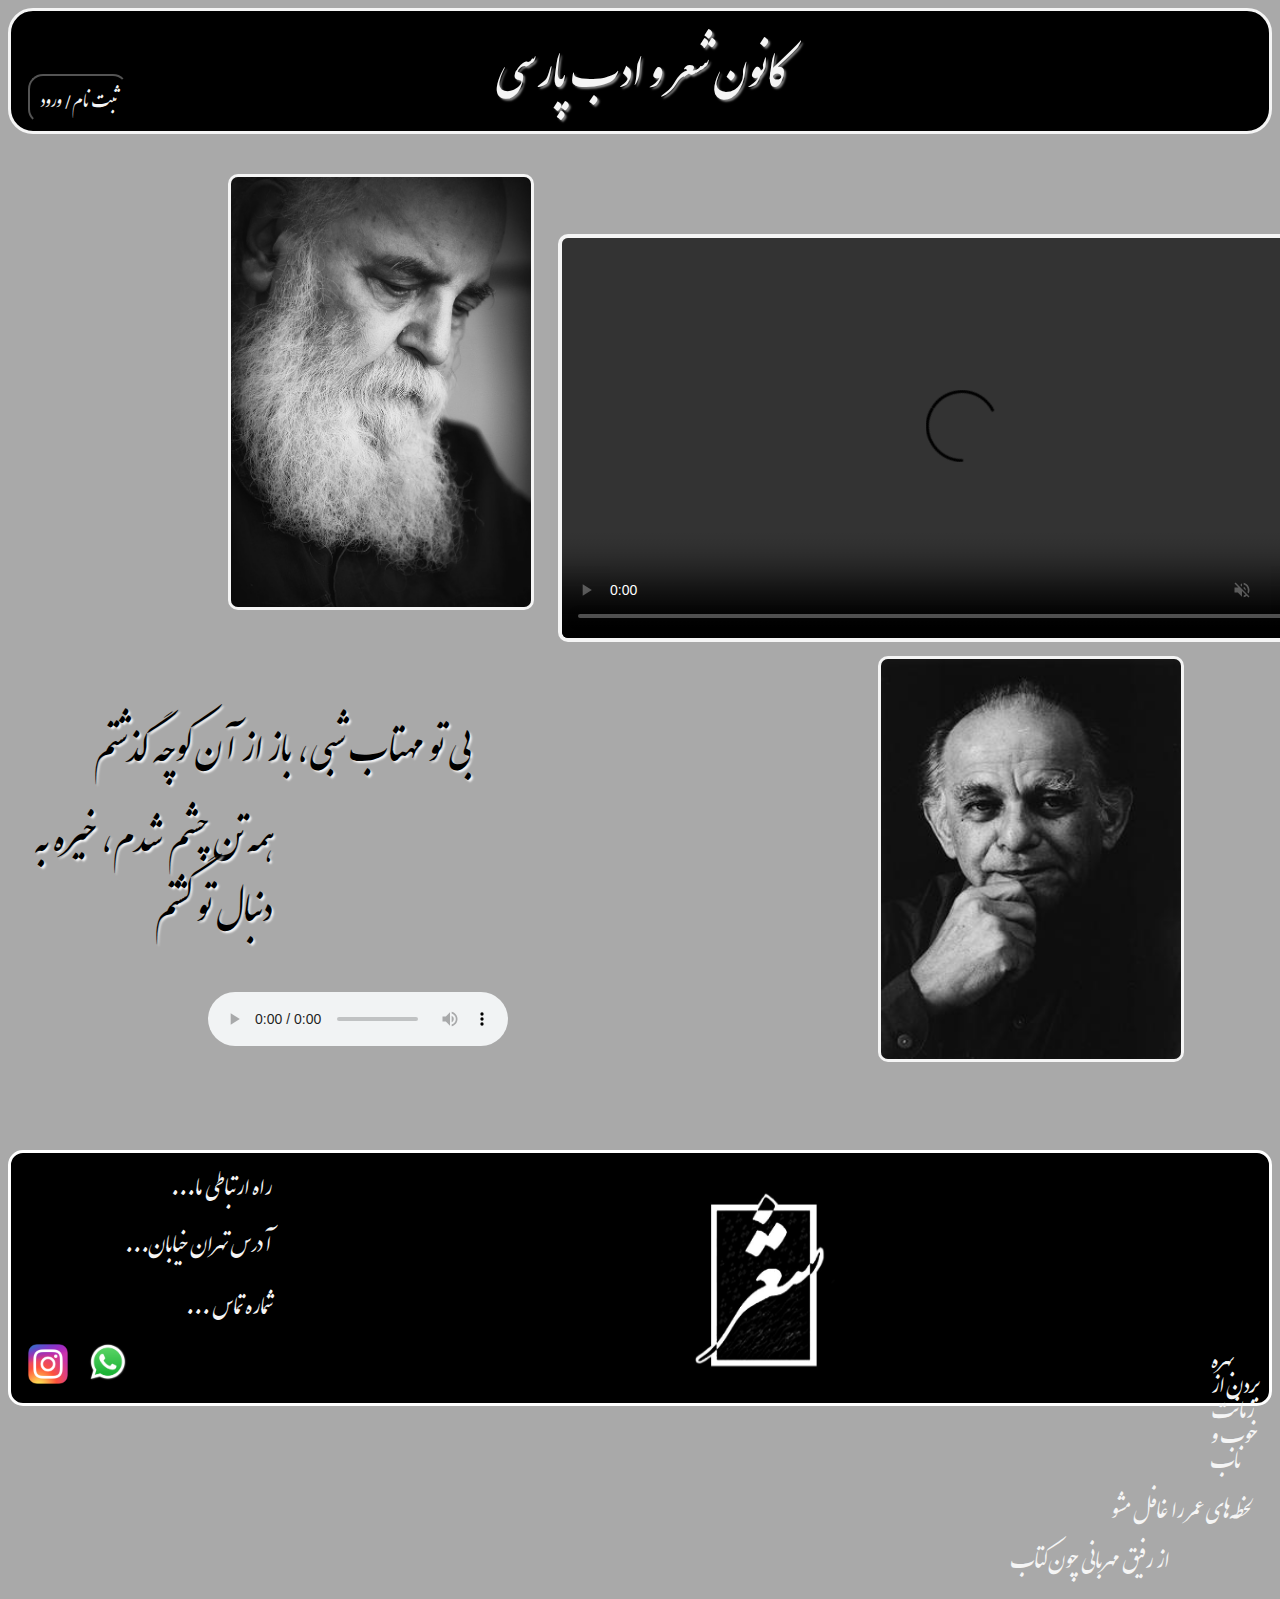
==== nastaliq web/index.html @ ec3a8c47 "Add files via upload" ====
<!DOCTYPE html>
<html lang="en">
<head>
    <meta charset="UTF-8">
    <meta http-equiv="X-UA-Compatible" content="IE=edge">
    <meta name="viewport" content="width=device-width, initial-scale=1.0">
    <title>poem</title>
    <link rel="stylesheet" href="style.css">
</head>
<body>
    <header>
        <div class="header">
            کانون شعر و ادب پارسی
        </div >


        <div class="submit">
            <form action="calc.php" method="post" class="action">
                <a href="http://about.html" target="_blank">
                <input type="button" value="ثبت نام/ ورود" class="login"></a>
            </form>
        </div>
    </header>

    
        <div><img class="img1" src="./image/Hushang_Ebtehaj_-_هوشنگ_ابتهاج.jpg" alt="not found"></div>
        <div>
            <video class="video1" controls autoplay muted >
            <source src="./video/ebtehaj.mp4" type="video/mp4">
            <source src="./video/ebtehaj.ogg" type="video/ogg">
            your video does not support
            </video>
        </div>

        <div class="ptag" >
            <div><img class="img2" src="./image/Fereydoon_Moshiri.jpg" alt="not found"></div>
            <div><p class="mtn1">بی تو مهتاب شبی، باز از آن کوچه گذشتم</p></div>
            <div><p class="mtn11">همه تن چشم شدم، خیره به دنبال تو گشتم</p></div>        
        </div>

        <div>
            <audio  controls autoplay loop class="audio1">
                <source src="./music/Kourosh Yaghmaei - Kooche (320).ogg " type="audio/ogg">
                <source src="./music/Kourosh Yaghmaei - Kooche (320).mp3 " type="audio/mpeg">    
            </audio>
        </div>
       
    <footer>
        <div class="footer">
            <p class="p1">گر که خواهی پیشرفتی با شتاب</p>
            <p class="p2">بهره بردن از زمانت خوب و ناب</p>
            <p class="p3">لحظه‌های عمر را غافل مشو</p>
            <p class="p4">از رفیق مهربانی چون کتاب</p>
        </div>
        <div>
            <p class="p5">راه ارتباطی ما...</p>
            <p class="p6"> آدرس تهران خیابان...</p>
            <p class="p7">شماره تماس ...</p>
        </div>
        <div>
            <img class="imglog" src="./image/12.jpg" alt="not found">
        </div>
        <div >
            <img class="ins" src="./image/Instagram_logo_2016.svg.png" alt="not found">
        </div>
        <div>
            <img class="wat" src="./image/WhatsApp.svg.png" alt="not found">
        </div>
    </footer>
</body>
</html>
---- nastaliq web/style.css ----
@font-face {
    font-family: nastaliq;
    src: url("./font/IranNastaliq.ttf"), url("./font/IranNastaliq.eot"), url("./font/IranNastaliq.woff"), url("./font/IranNastaliq.woff2");
}
body{
    background-color: darkgray;
}
.header{
    text-align: center;
    width: auto;
    height: 120px;
    background-color: black;
    font-family: nastaliq;
    font-size: 50px;
    /* text-shadow: 2px 2px rgb(119, 85, 85) ,2px 2px rgb(30, 156, 30); */
    /* text-shadow: 1px 1px 2px rgb(107, 17, 17), 0 0 25px rgb(182, 28, 30), 0 0 5px rgb(162, 14, 14); */
    text-shadow: 2px 2px 2px gray;
    color: whitesmoke;
    border: whitesmoke 3px solid;
    border-top-left-radius: 25px;
    border-top-right-radius: 25px;
    border-bottom-left-radius: 25px;
    border-bottom-right-radius: 25px;
}

.action{
    width: 20px;
    height: 20px;
    color: whitesmoke;
    margin-top: -300px;
    padding-left: 20px;
}


.login{
    border-radius: 15px;
    width: 100px;
    font-family: nastaliq;
    font-size: 20px;
    height: 50px;
    margin-top: 10px;
    color: whitesmoke;
    background-color: black;
}
.submit{
    width: 100px;
    height: 70px;
    margin-top: 230px;
}


.img1{
    width: 300px;
    height: 430px;
    margin-left: 220px;
    margin-top: 40px;
    border: whitesmoke 3px solid;
    border-radius: 10px;
    
}
.video1{
    width: 800px;
    height: 400px;
    margin-left: 550px;
    margin-top: -380px;
    border: whitesmoke 4px solid;
    border-radius: 10px;
}

.img2{
    width: 300px;
    height: 400px;
    margin-left: 870px;
    margin-top: 10px;
    border: whitesmoke 3px solid;
    border-radius: 10px;
}
.mtn1{
    
    font-family: nastaliq;
    font-size: 40px;
    text-align: right;
    margin-right: 800px;
    margin-top: -370px;
    text-shadow: 2px 2px 2px whitesmoke;
}

.mtn11{
    font-family: nastaliq;
    font-size: 40px;
    text-align: right;
    margin-right: 1000px;
    margin-top: -20px;
    text-shadow: 2px 2px 2px whitesmoke;
}
.ptag{
    line-height: 70px;
}

.audio1{
    margin-left: 200px;
    
    
}

.footer{
    height: 250px;
    background-color: black;
    color: whitesmoke;
    font-family: nastaliq;
    font-size: 25px;
    margin-top: 100px;
    border: 3px white solid;
    line-height: 25px;
    border-radius: 15px;
}

.p1{
    margin-left: 1300px;
}


.p2{
    margin-left: 1200px;
}


.p3{
    margin-left: 1100px;
}


.p4{
    margin-left: 1000px;
    
}

.p5{
    margin-top: -250px;
    color: whitesmoke;
    font-family: nastaliq;
    font-size: 25px;
    direction: rtl;
    margin-right: 1000px;
}

.p6{
    direction: rtl;
    margin-right: 1000px;
    font-size: 25px;
    font-family: nastaliq;
    margin-top: -40px;
    color: whitesmoke;

}

.p7{
    direction: rtl;
    margin-right: 1000px;
    font-size: 25px;
    font-family: nastaliq;
    margin-top: -35px;
    color: whitesmoke;
}

.ins{
    width: 40px;
    height: 40px;
    margin-top: -120px;
    margin-left: 20px;
    margin-bottom: 20px;
}

.imglog{
    width: 250px;
    height: 200px;
    margin-left: 630px;
    margin-top: -200px;
}

.wat{
    width: 40px;
    height: 40px;
    margin-top: -120px;
    margin-left: 80px;
    margin-bottom: 40px;
}
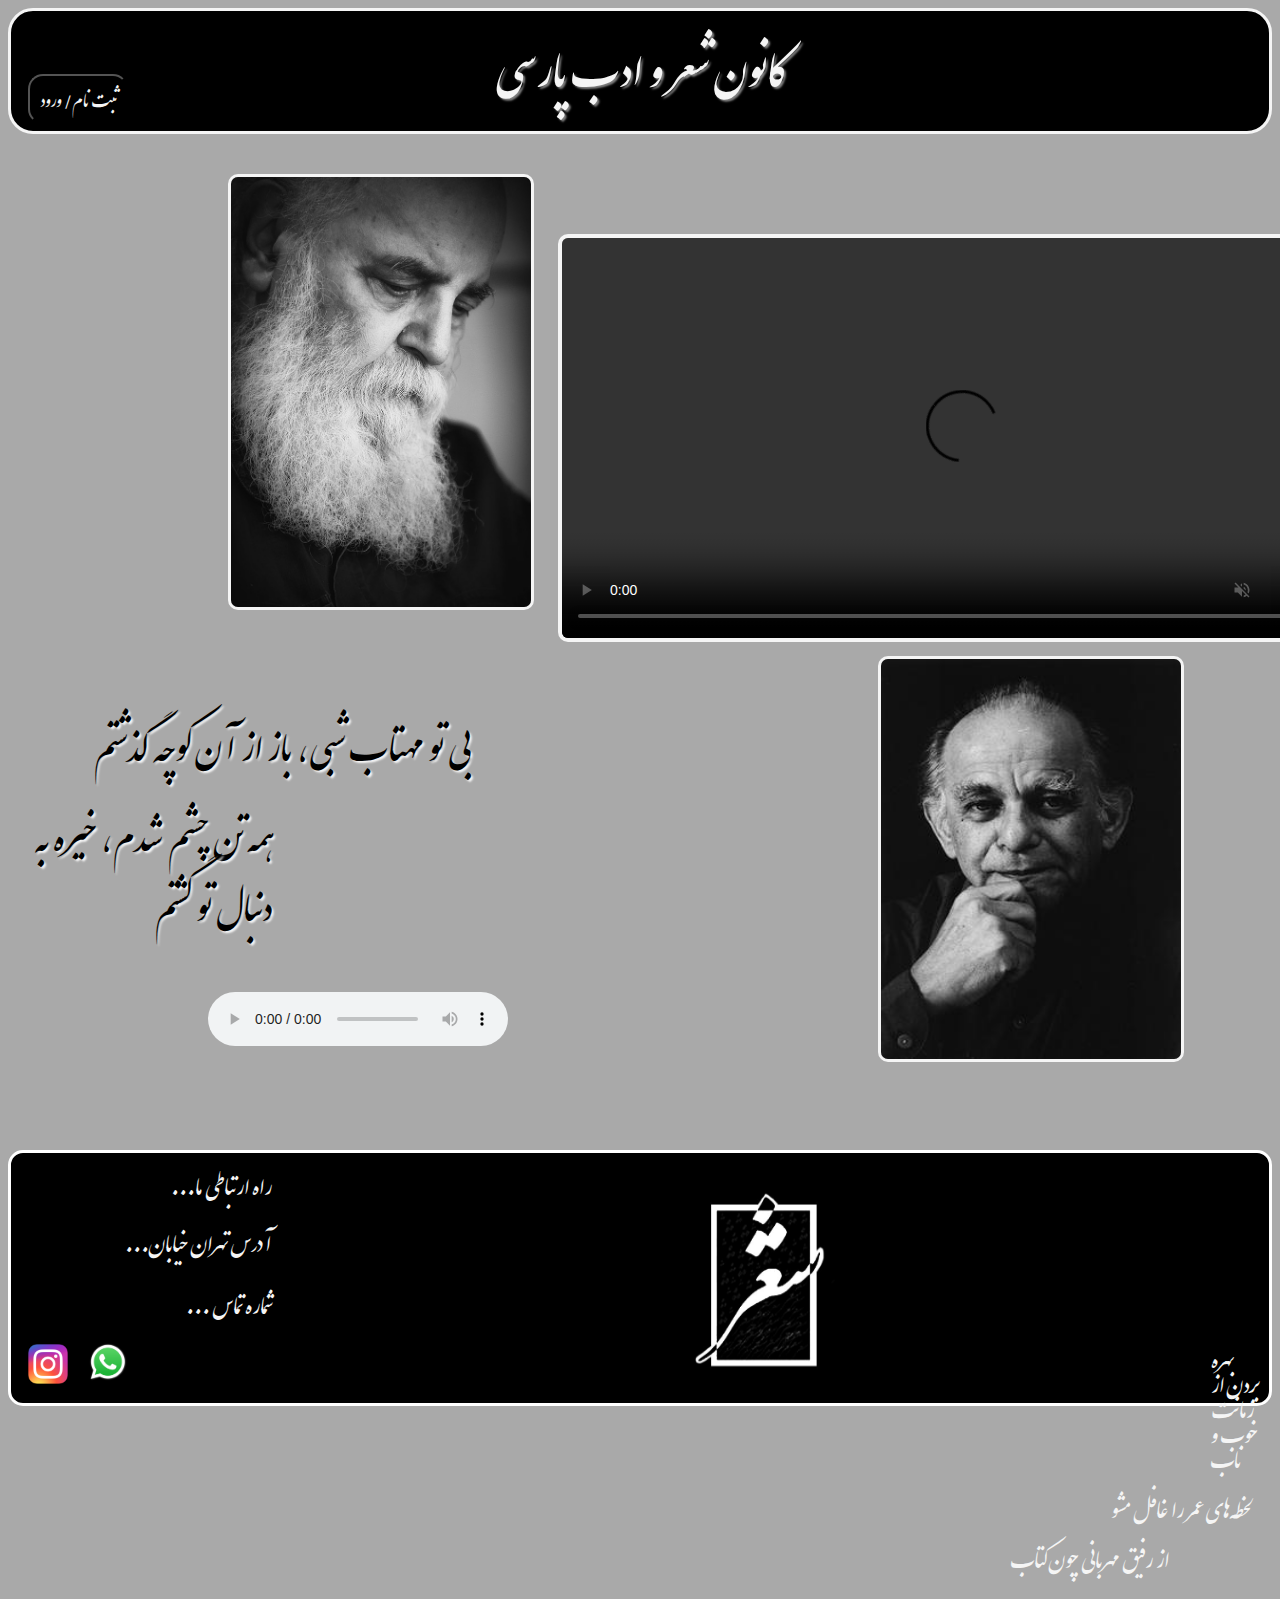
==== commit 98112774: "Update index.html" ====
--- a/nastaliq web/index.html
+++ b/nastaliq web/index.html
@@ -16,7 +16,7 @@
 
         <div class="submit">
             <form action="calc.php" method="post" class="action">
-                <a href="http://about.html" target="_blank">
+                <a href="./about.html" target="_blank">
                 <input type="button" value="ثبت نام/ ورود" class="login"></a>
             </form>
         </div>
@@ -68,4 +68,4 @@
         </div>
     </footer>
 </body>
-</html>+</html>
